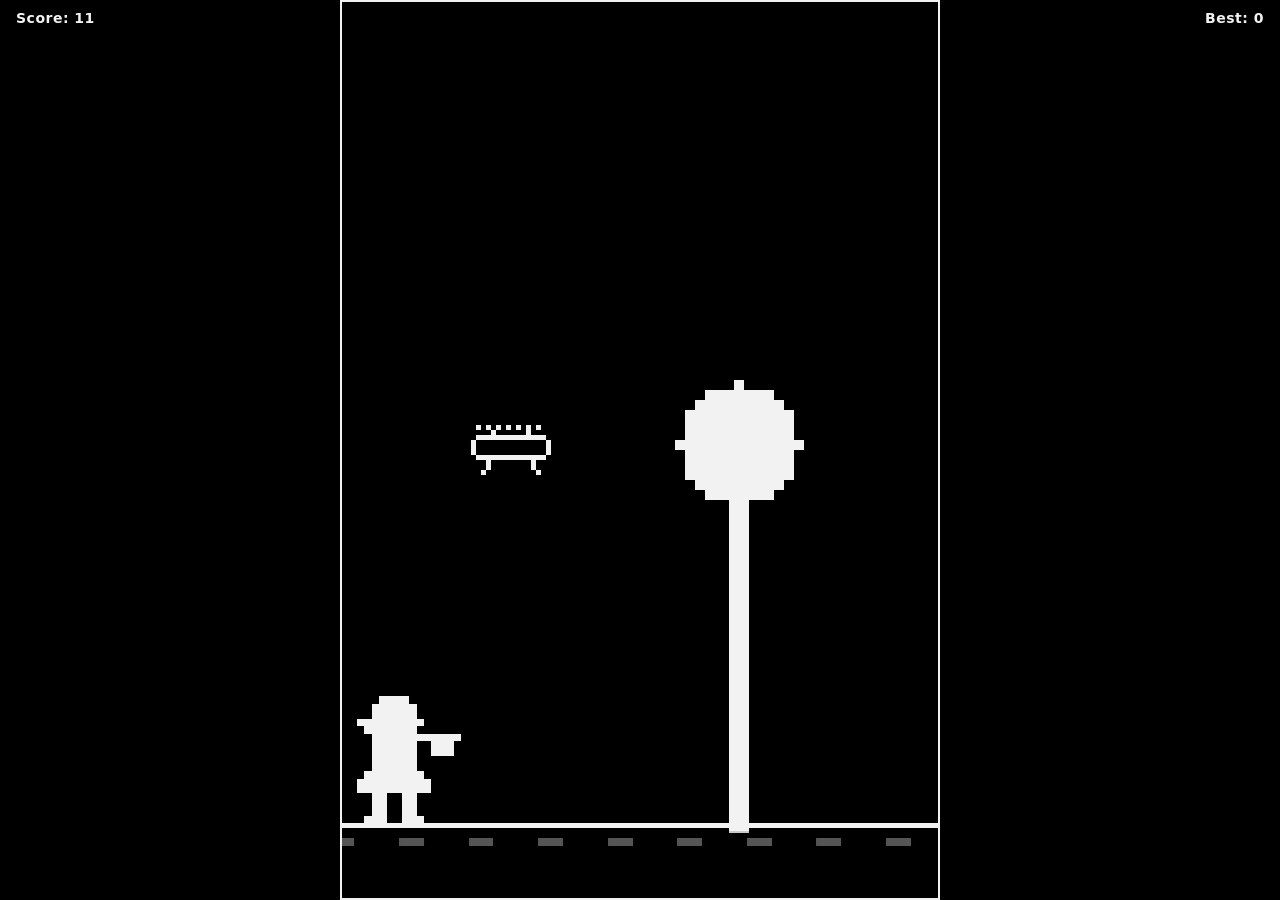
==== src/index.html @ fb80bf70 "Reskin as Canopy Drone: side-scrolling B&W pixel-art forest flight Replaces the top-down fish/river " ====
<!DOCTYPE html>
<html lang="en">
<head>
<meta charset="UTF-8" />
<meta name="viewport" content="width=device-width, initial-scale=1, maximum-scale=1, user-scalable=no" />
<title>Canopy Drone</title>
<link rel="stylesheet" href="styles/style.css" />
</head>
<body>
  <div id="game-container">
    <canvas id="game-canvas" width="240" height="360"></canvas>

    <div id="hud">
      <span id="score">Score: 0</span>
      <span id="best">Best: 0</span>
    </div>

    <div id="game-over-screen" class="hidden">
      <h1 id="game-over-title">Game Over</h1>
      <p id="final-score">Score: 0</p>
      <button id="restart-button">Tap or press Space to restart</button>
    </div>

    <div id="touch-controls">
      <div id="touch-up" class="touch-zone"></div>
      <div id="touch-down" class="touch-zone"></div>
    </div>
  </div>

  <script src="components/game.js"></script>
</body>
</html>
---- src/styles/style.css ----
* {
  box-sizing: border-box;
  -webkit-tap-highlight-color: transparent;
}

html, body {
  height: 100%;
  margin: 0;
  background: #000000;
  color: #f2f2f2;
  font-family: "Segoe UI", system-ui, sans-serif;
  overflow: hidden;
}

#game-container {
  position: relative;
  width: 100vw;
  height: 100vh;
  display: flex;
  align-items: center;
  justify-content: center;
  touch-action: none;
}

#game-canvas {
  background: #000000;
  image-rendering: pixelated;
  image-rendering: crisp-edges;
  height: 100vh;
  max-width: 100vw;
  width: auto;
  aspect-ratio: 240 / 360;
  border: 2px solid #f2f2f2;
}

#hud {
  position: absolute;
  top: 10px;
  left: 0;
  right: 0;
  display: flex;
  justify-content: space-between;
  padding: 0 16px;
  font-size: 14px;
  font-weight: bold;
  letter-spacing: 0.5px;
  color: #f2f2f2;
  text-shadow: 1px 1px 0 #000;
  pointer-events: none;
}

#game-over-screen {
  position: absolute;
  inset: 0;
  display: flex;
  flex-direction: column;
  align-items: center;
  justify-content: center;
  gap: 8px;
  background: rgba(0, 0, 0, 0.9);
  text-align: center;
  padding: 16px;
}

#game-over-screen.hidden {
  display: none;
}

#game-over-screen h1 {
  margin: 0;
  font-size: 24px;
  color: #f2f2f2;
}

#restart-button {
  margin-top: 12px;
  padding: 10px 16px;
  font-size: 14px;
  background: transparent;
  color: #f2f2f2;
  border: 2px solid #f2f2f2;
  border-radius: 0;
  cursor: pointer;
}

#restart-button:hover {
  background: #f2f2f2;
  color: #000000;
}

#touch-controls {
  position: absolute;
  inset: 0;
  display: flex;
  flex-direction: column;
}

.touch-zone {
  flex: 1;
}
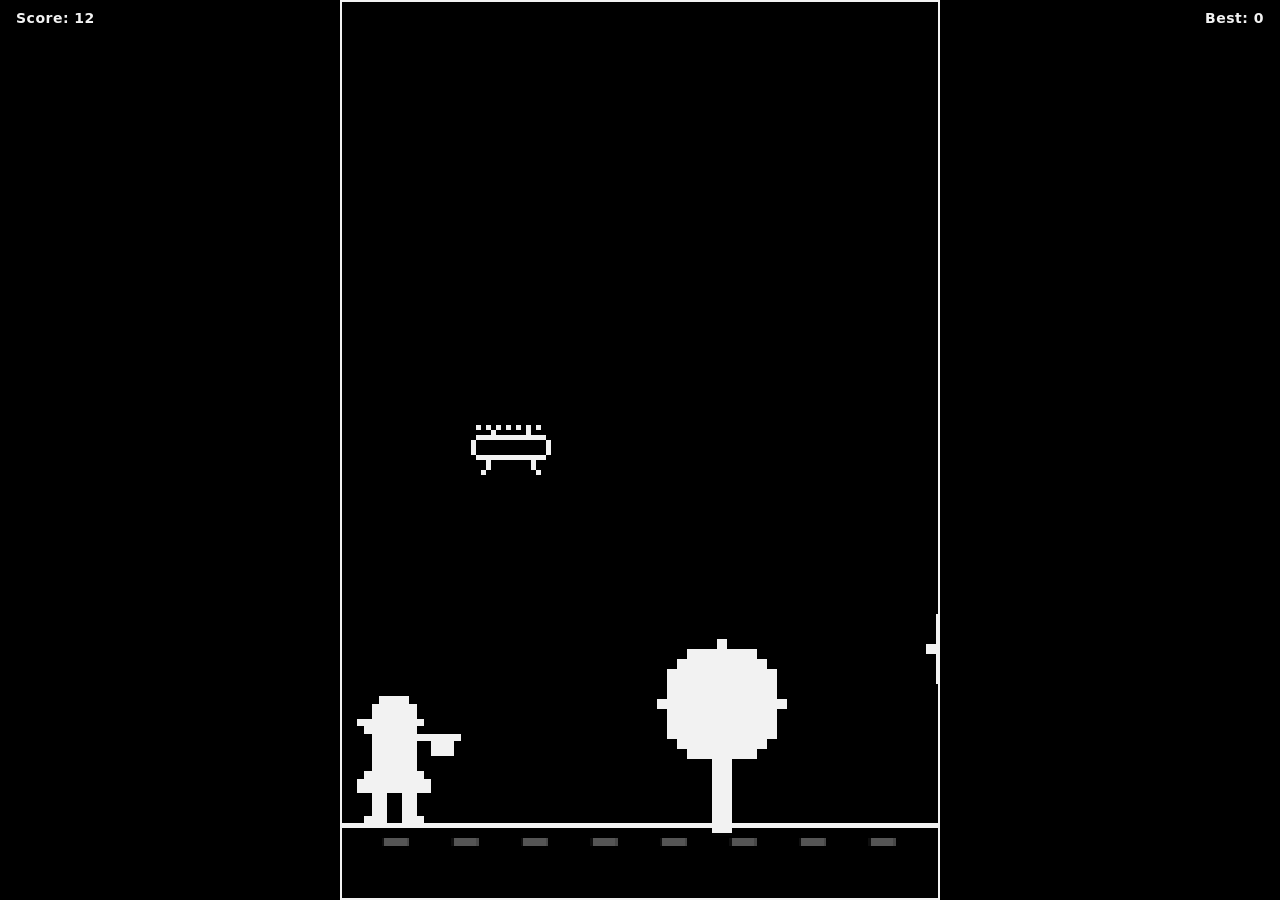
==== commit 2b67d0c5: "Add side-scroll flight axis, pause, and wildlife photo mechanic Flips the game to true side-scrollin" ====
--- a/src/index.html
+++ b/src/index.html
@@ -15,10 +15,15 @@
       <span id="best">Best: 0</span>
     </div>
 
-    <div id="game-over-screen" class="hidden">
+    <div id="game-over-screen" class="overlay hidden">
       <h1 id="game-over-title">Game Over</h1>
       <p id="final-score">Score: 0</p>
       <button id="restart-button">Tap or press Space to restart</button>
+    </div>
+
+    <div id="pause-screen" class="overlay hidden">
+      <h1>Paused</h1>
+      <p>Press Space to resume</p>
     </div>
 
     <div id="touch-controls">
--- a/src/styles/style.css
+++ b/src/styles/style.css
@@ -49,7 +49,7 @@
   pointer-events: none;
 }
 
-#game-over-screen {
+.overlay {
   position: absolute;
   inset: 0;
   display: flex;
@@ -62,11 +62,11 @@
   padding: 16px;
 }
 
-#game-over-screen.hidden {
+.overlay.hidden {
   display: none;
 }
 
-#game-over-screen h1 {
+.overlay h1 {
   margin: 0;
   font-size: 24px;
   color: #f2f2f2;
